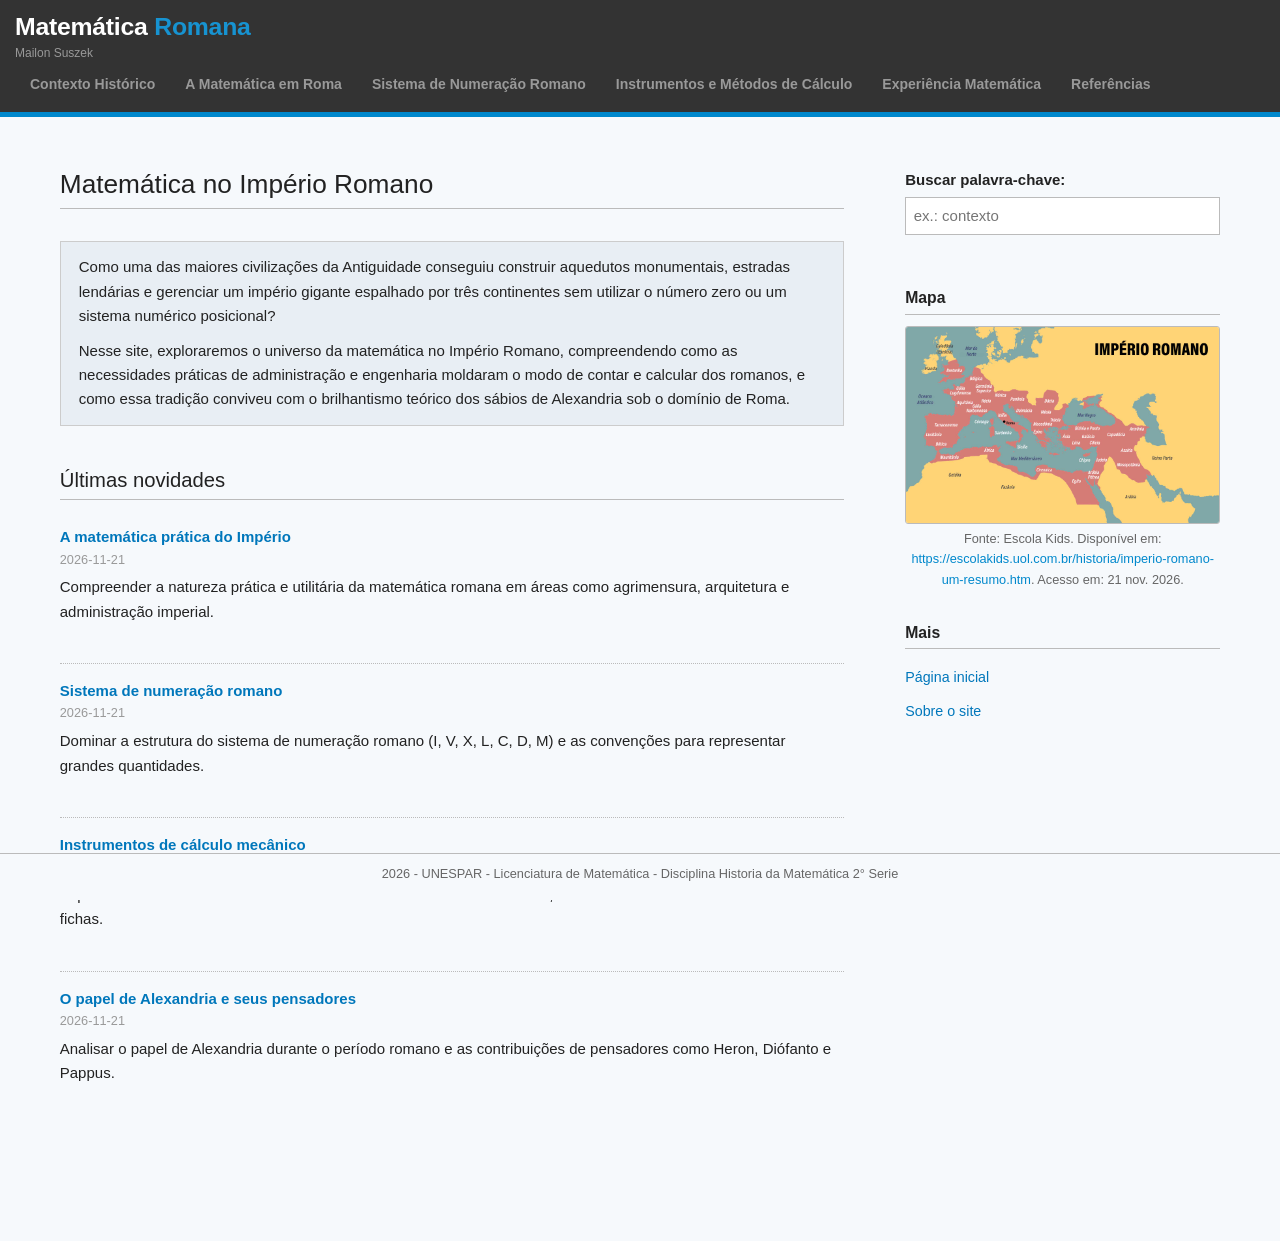
==== index.html @ 19046010 "site 0.1" ====
<!DOCTYPE html>
<html lang="pt-BR">
<head>
<meta charset="utf-8">
<meta name="viewport" content="width=device-width, initial-scale=1">
<title>Início | Matemática Romana</title>
<meta name="theme-color" content="#0088cc">
<link rel="icon" href="img/favicon.svg?v=11" type="image/svg+xml">
<link rel="stylesheet" href="css/style.css?v=35">
</head>
<body>

<div id="archnavbar">
  <div id="archnavbarlogo"><a href="index.html" title="Voltar à página inicial">Matemática <span>Romana</span></a><small>Mailon Suszek</small></div>
  <ul id="archnavbarlist">
    <li><a href="contexto-historico.html">Contexto Histórico</a></li>
    <li><a href="a-matematica-em-roma.html">A Matemática em Roma</a></li>
    <li><a href="sistema-de-numeracao-romana.html">Sistema de Numeração Romano</a></li>
    <li><a href="instrumentos-e-metodos-de-calculo.html">Instrumentos e Métodos de Cálculo</a></li>
    <li><a href="experiencia-matematica.html">Experiência Matemática</a></li>
    <li><a href="referencias.html">Referências</a></li>
  </ul>
</div>

<div id="content">
  <div id="content-left">
    <h2>Matemática no Império Romano</h2>
    <div class="intro-quote">
      <p>Como uma das maiores civilizações da Antiguidade conseguiu construir aquedutos monumentais, estradas lendárias e gerenciar um império gigante espalhado por três continentes sem utilizar o número zero ou um sistema numérico posicional?</p>
      <p>Nesse site, exploraremos o universo da matemática no Império Romano, compreendendo como as necessidades práticas de administração e engenharia moldaram o modo de contar e calcular dos romanos, e como essa tradição conviveu com o brilhantismo teórico dos sábios de Alexandria sob o domínio de Roma.</p>
    </div>

    <h3>Últimas novidades</h3>
    <div id="news">
      <div class="item">
        <h4><a href="instrumentos-e-metodos-de-calculo.html">A matemática prática do Império</a></h4>
        <p class="timestamp">2026-11-21</p>
        <p>Compreender a natureza prática e utilitária da matemática romana em áreas como agrimensura, arquitetura e administração imperial.</p>
      </div>
      <div class="item">
        <h4><a href="sistema-de-numeracao-romana.html">Sistema de numeração romano</a></h4>
        <p class="timestamp">2026-11-21</p>
        <p>Dominar a estrutura do sistema de numeração romano (I, V, X, L, C, D, M) e as convenções para representar grandes quantidades.</p>
      </div>
      <div class="item">
        <h4><a href="instrumentos-e-metodos-de-calculo.html">Instrumentos de cálculo mecânico</a></h4>
        <p class="timestamp">2026-11-21</p>
        <p>Explicar o funcionamento dos instrumentos de cálculo mecânico romanos, como o ábaco de cera e o ábaco de fichas.</p>
      </div>
      <div class="item">
        <h4><a href="contexto-historico.html">O papel de Alexandria e seus pensadores</a></h4>
        <p class="timestamp">2026-11-21</p>
        <p>Analisar o papel de Alexandria durante o período romano e as contribuições de pensadores como Heron, Diófanto e Pappus.</p>
      </div>
    </div>
  </div>

  <div id="sidebar">
    <form id="search" role="search" action="#" autocomplete="off">
      <label for="q">Buscar palavra-chave:</label>
      <input id="q" name="q" type="text" placeholder="ex.: contexto">
      <p id="search-msg"></p>
    </form>

    <h4>Mapa</h4>
    <img src="img/mapa-imperio-romano.jpg" alt="Mapa do Império Romano">
    <p class="mapa-legenda">Fonte: Escola Kids. Disponível em: <a href="https://escolakids.uol.com.br/historia/imperio-romano-um-resumo.htm" target="_blank" rel="noopener">https://escolakids.uol.com.br/historia/imperio-romano-um-resumo.htm</a>. Acesso em: 21 nov. 2026.</p>
    <h4>Mais</h4>
    <ul>
      <li><a href="index.html">Página inicial</a></li>
      <li><a href="sobre.html">Sobre o site</a></li>
    </ul>
  </div>
</div>

<div id="footer">
  <p>2026 - UNESPAR - Licenciatura de Matemática - Disciplina Historia da Matemática 2° Serie</p>
</div>

<script src="js/main.js?v=31"></script>
</body>
</html>
---- css/style.css ----
/* Matemática Romana
   Layout inspirado na página inicial do archlinux.org:
   barra escura com faixa azul, fundo azul-acinzentado claro,
   coluna principal + barra lateral, títulos com linha fina e rodapé centralizado. */

* { box-sizing: border-box; }

/* quanto mais estreita a janela, maior fica este espaçamento */
:root { --extra: clamp(0px, calc((1400px - 100vw) * 0.09), 110px); }

body {
  margin: 0;
  padding: 0 0 4em;
  background: #f6f9fc;
  color: #222;
  font-family: "Helvetica Neue", Helvetica, Arial, sans-serif;
  font-size: 15px;
  line-height: 1.62;
  -webkit-text-size-adjust: 100%;
  overflow-wrap: break-word;
}

a { color: #07b; text-decoration: none; }
a:hover { color: #666; text-decoration: underline; }
a:focus-visible, input:focus-visible { outline: 2px solid #08c; outline-offset: 2px; }
img { max-width: 100%; }

/* ---------- barra de navegação ---------- */
#archnavbar {
  background: #333;
  border-bottom: 5px solid #08c;
  min-height: 40px;
  padding: 10px 15px;
  display: flex;
  align-items: center;
  justify-content: space-between;
  flex-wrap: wrap;
  gap: 6px 20px;
}
#archnavbarlogo { flex: 0 0 auto; }
#archnavbarlogo a {
  display: block;
  color: #fff;
  font-size: 1.55rem;
  font-weight: 700;
  letter-spacing: -0.01em;
  line-height: 1.2;
  padding: 2px 0;
}
#archnavbarlogo a:hover { color: #fff; text-decoration: none; }
#archnavbarlogo span { color: #1793d1; }
#archnavbarlogo small {
  display: block;
  color: #999;
  font-size: 0.75rem;
  font-weight: normal;
  line-height: 1.25;
  margin-top: 2px;
}

#archnavbarlist {
  list-style: none;
  margin: 0;
  padding: 0;
  display: flex;
  flex-wrap: wrap;
  min-width: 0;
  font-size: 14px;
  font-weight: bold;
}
#archnavbarlist li { padding: 8px 15px; line-height: 1.4; }
#archnavbarlist li:last-child { padding-right: 15px; }
#archnavbarlist a { color: #999; overflow-wrap: anywhere; }
#archnavbarlist a:hover { color: #fff; text-decoration: underline; }
#archnavbarlist a[aria-current="page"] { color: #fff; }

/* ---------- conteúdo ---------- */
#content {
  display: flex;
  align-items: flex-start;
  gap: calc(3.6em + var(--extra) * 0.7);
  max-width: 1240px;
  margin: calc(3em + var(--extra) * 0.5) auto 0;
  padding: 0 calc(2.4em + var(--extra) * 0.35) 2em;
}
#content-left { flex: 1 1 0; min-width: 0; }
#sidebar { flex: 0 0 21em; min-width: 0; }

h2, h3 {
  font-weight: normal;
  line-height: 1.25;
  margin: 0 0 calc(1.1em + var(--extra) * 0.25);
  padding-bottom: 0.3em;
  border-bottom: 1px solid #bbb;
}
h2 { font-size: 1.75em; }
h3 { font-size: 1.35em; margin-top: calc(1.9em + var(--extra) * 0.3); }
h4 { font-size: 1em; margin: 0; }
p { margin: 0 0 calc(1.4em + var(--extra) * 0.3); }

/* itens no formato de "notícias" */
.item { margin: 0 0 1em; padding: 0 0 1em; border-bottom: 1px dotted #bbb; }
.item:last-child { border-bottom: 0; }
.timestamp { color: #999; font-size: 0.85em; margin: 0 0 0.4em; }

/* tabelas */
table.results { width: 100%; border-collapse: collapse; font-size: 0.95em; margin: 0 0 1.2em; }
table.results th { text-align: left; font-weight: bold; padding: 4px 8px; border-bottom: 1px solid #bbb; }
table.results td { padding: 4px 8px; }
table.results tr:nth-child(odd) td { background: #fff; }
table.results tr:nth-child(even) td { background: #e8eef4; }
table.results tbody tr:hover td { background: #ffd; }

/* lista dos símbolos romanos */
ul.numerais {
  list-style: none;
  display: flex;
  flex-wrap: wrap;
  gap: 0.55em 2em;
  margin: 0 0 1.4em;
  padding: 0.9em 1.2em;
  background: #eef3f8;
  border: 1px solid #d7e0ea;
  border-radius: 4px;
}
ul.numerais li { font-size: 1.02em; }
ul.numerais strong {
  display: inline-block;
  min-width: 1.4em;
  color: #06c;
  font-size: 1.15em;
  text-align: center;
}

/* listas de tópicos */
ul.topicos { margin: 0 0 1.4em; padding-left: 1.5em; }
ul.topicos li { margin: 0 0 0.95em; }
ul.topicos li:last-child { margin-bottom: 0; }

/* referências em ABNT, sem marcador e sem recuo */
ul.referencias { list-style: none; margin: 0; padding: 0; }
ul.referencias li { margin: 0 0 1.1em; }
ul.referencias li:last-child { margin-bottom: 0; }

/* vídeo no fim da página */
.video-figura { margin: 2em 0 0; }
.video-figura video {
  display: block;
  width: 100%;
  max-width: 360px;
  margin: 0 auto;
  height: auto;
  background: #000;
  border: 1px solid #ccd6e0;
  border-radius: 4px;
}

/* ---------- ábaco interativo ---------- */
.abaco {
  margin: 2em 0 0;
  padding: 1.4em 1.5em 1.7em;
  background: #eceff3;
  border: 1px solid #d5dce4;
  border-radius: 6px;
}
.abaco h3 { margin-top: 0; }
.abaco-grade {
  display: flex;
  flex-wrap: wrap;
  justify-content: center;
  gap: 1em;
  margin: 1.3em 0 1.4em;
}
.abaco-col { display: flex; flex-direction: column; align-items: center; gap: 0.3em; }
.abaco-letra { font-weight: bold; font-size: 1.1em; color: #37474f; }
.abaco-valor { font-size: 0.75em; color: #777; }
.abaco-trilho {
  display: flex;
  flex-direction: column-reverse;
  gap: 2px;
  padding: 5px;
  background: linear-gradient(#cfc4ae, #b7ab93);
  border: 1px solid #a2947a;
  border-radius: 6px;
  box-shadow: inset 0 2px 6px rgba(0, 0, 0, 0.28);
}
.abaco-slot {
  display: flex;
  align-items: center;
  justify-content: center;
  width: 42px;
  height: 24px;
  padding: 0;
  border: 0;
  border-radius: 3px;
  background: transparent;
  cursor: pointer;
}
.abaco-slot:hover { background: rgba(255, 255, 255, 0.28); }
.abaco-ficha {
  width: 24px;
  height: 24px;
  border-radius: 50%;
  background: radial-gradient(circle at 35% 30%, #f3d68d, #b9832f 70%, #8a5d1f);
  border: 1px solid #7a531c;
  box-shadow: 0 1px 2px rgba(0, 0, 0, 0.35);
}
.abaco-conta { font-size: 0.82em; color: #555; }

.abaco-leitura {
  display: flex;
  flex-wrap: wrap;
  justify-content: center;
  gap: 0.4em 2em;
  margin-bottom: 0.9em;
  text-align: center;
}
.abaco-leitura p { margin: 0; }
.abaco-leitura strong { font-size: 1.15em; color: #06c; }

.abaco-botoes { display: flex; flex-wrap: wrap; justify-content: center; gap: 0.5em; }
.abaco-botoes button {
  font: inherit;
  font-size: 0.92em;
  padding: 0.4em 0.95em;
  background: #fff;
  color: #06c;
  border: 1px solid #08c;
  border-radius: 4px;
  cursor: pointer;
}
.abaco-botoes button:hover { background: #eef7fd; }

.abaco-memoria { margin: 0.9em 0 0; font-size: 0.9em; color: #555; text-align: center; }
.abaco-passo {
  margin: 0.5em 0 0;
  min-height: 1.5em;
  font-size: 0.92em;
  color: #333;
  text-align: center;
}
.abaco h4 { margin-top: 1.7em; }
ol.abaco-explica { margin: 0; padding-left: 1.5em; }
ol.abaco-explica li { margin-bottom: 0.55em; }

@media (max-width: 30em) {
  .abaco { padding: 1.1em 0.9em 1.3em; }
  .abaco-grade { gap: 0.55em; }
  .abaco-slot { width: 34px; }
}

/* ---------- caixa cinza com o áudio da experiência ---------- */
.caixa-audio {
  margin: calc(2.1em + var(--extra) * 0.4) 0 calc(2em + var(--extra) * 0.3);
  padding: calc(1.5em + var(--extra) * 0.2) calc(1.7em + var(--extra) * 0.3) calc(1.7em + var(--extra) * 0.3);
  background: #eceff3;
  border: 1px solid #d5dce4;
  border-radius: 6px;
}
.caixa-audio h3 { margin: 0 0 1em; font-size: 1.15em; }
.caixa-audio audio { display: block; width: 100%; max-width: 520px; }

/* ---------- desafio: caixa cinza com perguntas ---------- */
.desafio {
  margin: calc(2.1em + var(--extra) * 0.4) 0 0;
  padding: calc(1.5em + var(--extra) * 0.2) calc(1.7em + var(--extra) * 0.3) calc(1.7em + var(--extra) * 0.3);
  background: #eceff3;
  border: 1px solid #d5dce4;
  border-radius: 6px;
}
.desafio h3 { margin: 0 0 0.3em; font-size: 1.15em; }
.desafio-plano { margin: 0 0 1.1em; color: #555; font-size: 0.95em; }

.dq-progresso {
  display: flex;
  flex-wrap: wrap;
  align-items: center;
  gap: 0.5em 1em;
  margin-bottom: 0.9em;
  font-size: 0.92em;
  color: #444;
}
.dq-barra {
  display: block;
  flex: 1 1 12em;
  height: 8px;
  background: #dfe5eb;
  border-radius: 4px;
  overflow: hidden;
}
.dq-barra i {
  display: block;
  height: 100%;
  width: 0;
  background: #08c;
  transition: width 0.35s ease;
}

.dq {
  background: #fff;
  border: 1px solid #dde4ea;
  border-radius: 5px;
  padding: calc(1.05em + var(--extra) * 0.15) calc(1.2em + var(--extra) * 0.2);
  margin: 0 0 calc(1.15em + var(--extra) * 0.25);
}
.dq:last-child { margin-bottom: 0; }
.dq-enunciado { margin: 0 0 0.6em; font-weight: bold; }
.dq-num { color: #06c; }
.dq-alts { display: flex; flex-direction: column; gap: 0.5em; }
.dq-alt {
  font: inherit;
  text-align: left;
  padding: 0.45em 0.7em;
  background: #f5f7fa;
  border: 1px solid #ccd6e0;
  border-radius: 4px;
  cursor: pointer;
}
.dq-alt:hover:not(:disabled) { background: #e8f2fa; border-color: #08c; }
.dq-alt:disabled { cursor: default; opacity: 1; color: #222; }
.dq-alt.certa { background: #ddf3e2; border-color: #45a85f; color: #1c6b31; font-weight: bold; }
.dq-alt.errada { background: #fbe0e0; border-color: #dd6b6b; color: #93231f; }

.dq-exp {
  margin-top: 0.7em;
  padding: 0.6em 0.8em;
  background: #f2f6fa;
  border-left: 3px solid #08c;
  border-radius: 0 4px 4px 0;
  font-size: 0.95em;
  animation: dqSobe 0.3s ease;
}
.dq-resultado.ok { color: #1c7a34; }
.dq-resultado.erro { color: #b3231d; }

.dq-acoes { display: flex; justify-content: flex-end; }
.dq-proximo {
  font: inherit;
  margin-top: 0.9em;
  padding: 0.5em 1.2em;
  background: #08c;
  color: #fff;
  border: 1px solid #06a;
  border-radius: 4px;
  cursor: pointer;
}
.dq-proximo:hover { background: #06a; }

.dq-fim {
  margin-top: 1.1em;
  padding-top: 1em;
  border-top: 1px dashed #b9c4cf;
  text-align: center;
}
.dq-nota { margin: 0 0 0.8em; }
.dq-fim img {
  display: block;
  max-width: 100%;
  height: auto;
  margin: 0 auto;
  background: #fff;
  border: 1px solid #ccd6e0;
  border-radius: 4px;
}
.dq-fonte { margin: 0.6em 0 0; font-size: 0.85em; color: #666; }
.dq-fonte a { color: #08c; overflow-wrap: anywhere; }

.dq-recomecar {
  font: inherit;
  margin-top: 1em;
  padding: 0.45em 1.1em;
  background: #fff;
  color: #06c;
  border: 1px solid #08c;
  border-radius: 4px;
  cursor: pointer;
}
.dq-recomecar:hover { background: #eef7fd; }

@keyframes dqSobe {
  from { opacity: 0; transform: translateY(-5px); }
  to { opacity: 1; transform: none; }
}

@media (max-width: 50em) {
  .desafio { padding: 1.3em 1.2em; }
  .dq { padding: 1em 0.9em; }
}

/* ---------- barra lateral ---------- */
#sidebar h4 {
  margin: calc(1.7em + var(--extra) * 0.2) 0 0.7em;
  padding-bottom: 0.2em;
  border-bottom: 1px solid #bbb;
  font-size: 1.05em;
}
#sidebar h4:first-child { margin-top: 0; }
#sidebar ul { list-style: none; margin: 0; padding: 0; font-size: 0.95em; }
#sidebar li { padding: calc(0.28em + var(--extra) * 0.16) 0; }

#sidebar img {
  display: block;
  width: 100%;
  height: auto;
  border: 1px solid #bbb;
  border-radius: 3px;
}
#sidebar .mapa-legenda {
  margin: 0.4em 0 0;
  font-size: 0.85em;
  color: #666;
  text-align: center;
}
#sidebar .mapa-legenda a { color: #08c; overflow-wrap: anywhere; }

#search label { display: block; font-weight: bold; margin-bottom: 0.3em; }
#search input[type="text"] {
  width: 100%;
  padding: 0.4em 0.5em;
  font: inherit;
  color: #222;
  background: #fff;
  border: 1px solid #bbb;
}
#search-msg { color: #999; font-size: 0.85em; margin: 0.3em 0 0; min-height: 1.4em; }

/* resultados da busca: lista no lado esquerdo */
.search-results { margin: 0 0 1em; padding-left: 1.4em; }
.search-results li { margin: 0.5em 0; }
.search-result-text { font-size: 0.85em; color: #555; margin: 0.1em 0 0; }
.search-hl { background: #e8f0ff; border-radius: 3px; color: #0055aa; font-weight: 700; padding: 0 1px; }

/* ---------- mapa mental ---------- */
.mm-controles {
  display: flex;
  flex-wrap: wrap;
  align-items: center;
  gap: 0.5em;
  margin: 0 0 0.9em;
}
.mm-controles button {
  font: inherit;
  font-size: 0.9em;
  padding: 0.3em 0.8em;
  background: #fff;
  color: #06c;
  border: 1px solid #08c;
  border-radius: 3px;
  cursor: pointer;
}
.mm-controles button:hover { background: #eef7fd; }
.mm-dica { font-size: 0.85em; color: #777; }

.mm-area {
  position: relative;
  overflow: hidden;
  height: clamp(20rem, 62vh, 44rem);
  padding: 0;
  background: #fbfcfe;
  background-image: radial-gradient(#dde6ee 1px, transparent 1px);
  background-size: 22px 22px;
  border: 1px solid #ccd6e0;
  border-radius: 4px;
  cursor: grab;
  touch-action: none;
  outline: none;
}
.mm-area:focus-visible { border-color: #08c; box-shadow: 0 0 0 2px rgba(0, 136, 204, 0.25); }
.mm-area.arrastando { cursor: grabbing; user-select: none; }

.mm-stage {
  position: absolute;
  top: 0;
  left: 0;
  width: max-content;
  transform-origin: 0 0;
  will-change: transform;
}
.mm-stage.animar { transition: transform 0.3s cubic-bezier(0.22, 0.8, 0.3, 1); }

.mm {
  display: block;
  --mm-line: #9ab0c2;
}
.mm ul, .mm li { list-style: none; margin: 0; padding: 0; }
.mm li {
  position: relative;
  display: flex;
  align-items: center;
  padding: 0.3em 0;
}

/* ramos de ligação (formato "cotovelo" da esquerda para a direita) */
.mm .kids {
  position: relative;
  display: flex;
  flex-direction: column;
  margin-left: 0.7em;
  padding-left: 1.5em;
}
.mm .kids::before {
  content: "";
  position: absolute;
  left: -0.7em;
  top: 50%;
  width: 0.7em;
  border-top: 2px solid var(--mm-line);
}
.mm li::before {
  content: "";
  position: absolute;
  left: -1.5em;
  top: 0;
  bottom: 0;
  border-left: 2px solid var(--mm-line);
}
.mm li:first-child::before { top: 50%; }
.mm li:last-child::before { bottom: 50%; }
.mm li::after {
  content: "";
  position: absolute;
  left: -1.5em;
  top: 50%;
  width: 1.5em;
  border-top: 2px solid var(--mm-line);
}
.mm > li::before, .mm > li::after { content: none; }

/* rótulos dos conceitos */
.mm-label {
  display: inline-flex;
  align-items: center;
  gap: 0.45em;
  max-width: 20em;
  padding: 0.3em 0.7em;
  border: 0;
  border-radius: 4px;
  background: #46544a;
  color: #fff;
  font: inherit;
  font-size: 0.92em;
  line-height: 1.4;
  text-align: left;
  overflow-wrap: anywhere;
  box-shadow: 0 1px 2px rgba(0, 0, 0, 0.18);
}
button.mm-label { cursor: pointer; }
button.mm-label:hover { filter: brightness(1.15); }
.mm-root .mm-label {
  background: #37474f;
  font-weight: bold;
  max-width: 22em;
}
.n1 .mm-label { background: #4d5d6e; font-weight: bold; }
.n2 .mm-label { background: #46544a; }
.n3 .mm-label { background: #5b6b52; }
.n4 .mm-label { background: #6c7b60; }
.b-politica { --mm-line: #7fa6cd; }
.b-pratica { --mm-line: #8fae83; }

/* botãozinho de abrir/fechar do ramo */
button.mm-label::after {
  content: "\2212";
  flex: 0 0 auto;
  width: 1.25em;
  height: 1.25em;
  border-radius: 50%;
  background: rgba(255, 255, 255, 0.85);
  color: #333;
  font-size: 0.8em;
  line-height: 1.25em;
  text-align: center;
}
button.mm-label[aria-expanded="false"]::after { content: "+"; }
.mm li.fechado > ul { display: none; }

.mm-sep { width: 1px; height: 1.4em; background: #c8d4de; }

@media (max-width: 50em) {
  .mm-area { height: 52vh; }
  .mm-label { max-width: 15em; font-size: 0.88em; }
  .mm-root .mm-label { max-width: 17em; }
  .mm-dica { display: none; }
}

/* ---------- rodapé ---------- */
#footer {
  position: fixed;
  bottom: 0;
  left: 0;
  right: 0;
  z-index: 5;
  background: #f6f9fc;
  margin: 0;
  padding: 0.8em 1.5em;
  border-top: 1px solid #bbb;
  text-align: center;
  font-size: 0.85em;
  color: #666;
}
#footer p { margin: 0 0 0.4em; }

/* ---------- caixa introdutiva ---------- */
.intro-quote {
  background: #e8eef4;
  border: 1px solid #ccc;
  border-radius: 0;
  padding: 0.9em 1.2em;
  margin: 0 0 1.4em;
}
.intro-quote p { margin: 0 0 0.7em; }
.intro-quote p:last-child { margin-bottom: 0; }

/* ---------- telas estreitas ---------- */
@media (max-width: 50em) {
  #archnavbar { justify-content: center; text-align: center; padding: 8px 12px; gap: 4px 10px; }
  #archnavbarlogo a { font-size: 1.35rem; }
  #archnavbarlogo small { margin-top: 2px; }
  #archnavbarlist { justify-content: center; width: 100%; font-size: 13px; }
  #archnavbarlist li { padding: 6px 8px; line-height: 1.35; }
  #archnavbarlist li:last-child { padding-right: 8px; }
  #content { flex-direction: column; gap: calc(3em + var(--extra) * 0.7); margin-top: calc(2.4em + var(--extra) * 0.5); padding: 0 calc(2em + var(--extra) * 0.35) 2em; }
  #content-left { min-height: 0; width: 100%; order: 2; }
  #sidebar { flex: 1 1 auto; width: 100%; order: 1; }
  h2 { font-size: 1.4em; margin-bottom: 1.2em; }
  h3 { font-size: 1.2em; margin-top: 2.2em; margin-bottom: 1em; }
  #sidebar li { padding: calc(0.5em + var(--extra) * 0.2) 0; }
  #search input[type="text"] { font-size: 16px; padding: 0.55em 0.6em; }
  table.results { display: block; overflow-x: auto; -webkit-overflow-scrolling: touch; }
  .intro-quote { padding: calc(1.1em + var(--extra) * 0.2) calc(1.3em + var(--extra) * 0.25); margin-bottom: calc(1.8em + var(--extra) * 0.3); }
  #footer { padding: 1.2em 1.2em 2.6em; }
}

/* ---------- celulares pequenos ---------- */
@media (max-width: 30em) {
  #archnavbarlogo a { font-size: 1.2rem; }
  #archnavbarlist { font-size: 12px; }
  #archnavbarlist li { padding: 5px 6px; }
  #archnavbarlist li:last-child { padding-right: 6px; }
  #content { padding: 0 calc(1.5em + var(--extra) * 0.25) 2em; }
  h2 { font-size: 1.3em; margin-bottom: 1.1em; }
  p { margin-bottom: calc(1.3em + var(--extra) * 0.3); }
}
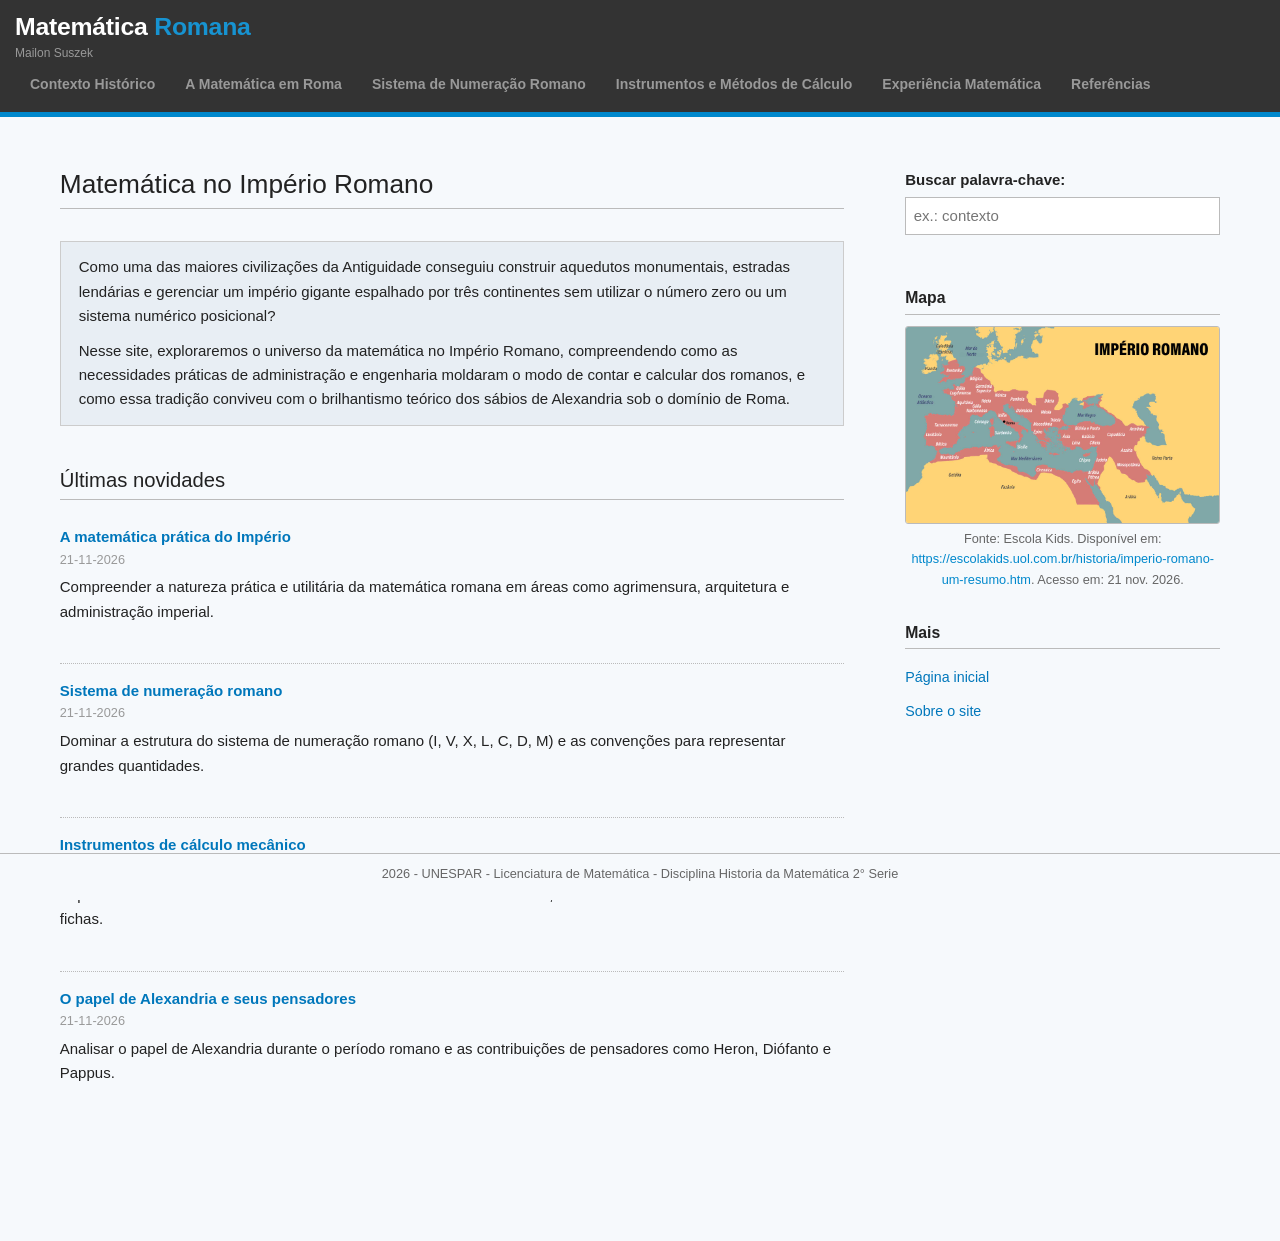
==== commit 0f2a4a6f: "site 0.2" ====
--- a/index.html
+++ b/index.html
@@ -6,7 +6,7 @@
 <title>Início | Matemática Romana</title>
 <meta name="theme-color" content="#0088cc">
 <link rel="icon" href="img/favicon.svg?v=11" type="image/svg+xml">
-<link rel="stylesheet" href="css/style.css?v=35">
+<link rel="stylesheet" href="css/style.css?v=36">
 </head>
 <body>
 
@@ -34,22 +34,22 @@
     <div id="news">
       <div class="item">
         <h4><a href="instrumentos-e-metodos-de-calculo.html">A matemática prática do Império</a></h4>
-        <p class="timestamp">2026-11-21</p>
+        <p class="timestamp">21-11-2026</p>
         <p>Compreender a natureza prática e utilitária da matemática romana em áreas como agrimensura, arquitetura e administração imperial.</p>
       </div>
       <div class="item">
         <h4><a href="sistema-de-numeracao-romana.html">Sistema de numeração romano</a></h4>
-        <p class="timestamp">2026-11-21</p>
+        <p class="timestamp">21-11-2026</p>
         <p>Dominar a estrutura do sistema de numeração romano (I, V, X, L, C, D, M) e as convenções para representar grandes quantidades.</p>
       </div>
       <div class="item">
         <h4><a href="instrumentos-e-metodos-de-calculo.html">Instrumentos de cálculo mecânico</a></h4>
-        <p class="timestamp">2026-11-21</p>
+        <p class="timestamp">21-11-2026</p>
         <p>Explicar o funcionamento dos instrumentos de cálculo mecânico romanos, como o ábaco de cera e o ábaco de fichas.</p>
       </div>
       <div class="item">
         <h4><a href="contexto-historico.html">O papel de Alexandria e seus pensadores</a></h4>
-        <p class="timestamp">2026-11-21</p>
+        <p class="timestamp">21-11-2026</p>
         <p>Analisar o papel de Alexandria durante o período romano e as contribuições de pensadores como Heron, Diófanto e Pappus.</p>
       </div>
     </div>
@@ -77,6 +77,6 @@
   <p>2026 - UNESPAR - Licenciatura de Matemática - Disciplina Historia da Matemática 2° Serie</p>
 </div>
 
-<script src="js/main.js?v=31"></script>
+<script src="js/main.js?v=34"></script>
 </body>
 </html>
--- a/css/style.css
+++ b/css/style.css
@@ -207,6 +207,39 @@
 }
 .abaco-conta { font-size: 0.82em; color: #555; }
 
+/* escolha entre o ábaco completo e a simplificação */
+.abaco-modos { display: flex; flex-wrap: wrap; justify-content: center; gap: 0.5em; margin: 0 0 1.3em; }
+.abaco-modos button {
+  font: inherit;
+  font-size: 0.9em;
+  padding: 0.4em 0.95em;
+  background: #fff;
+  color: #06c;
+  border: 1px solid #08c;
+  border-radius: 4px;
+  cursor: pointer;
+}
+.abaco-modos button[aria-pressed="true"] { background: #06c; color: #fff; }
+
+/* ficha superior da simplificação ( vale 5 ) */
+.abaco-superior {
+  display: flex;
+  align-items: center;
+  justify-content: center;
+  width: 42px;
+  height: 28px;
+  padding: 0;
+  border: 1px dashed #a2947a;
+  border-radius: 3px;
+  background: rgba(255, 255, 255, 0.25);
+  cursor: pointer;
+}
+.abaco-superior:hover { background: rgba(255, 255, 255, 0.45); }
+.abaco-superior .ficha-topo {
+  background: radial-gradient(circle at 35% 30%, #eaa38e, #a33b28 70%, #6e2114);
+  border-color: #652016;
+}
+
 .abaco-leitura {
   display: flex;
   flex-wrap: wrap;
@@ -247,6 +280,7 @@
   .abaco { padding: 1.1em 0.9em 1.3em; }
   .abaco-grade { gap: 0.55em; }
   .abaco-slot { width: 34px; }
+  .abaco-superior { width: 34px; }
 }
 
 /* ---------- caixa cinza com o áudio da experiência ---------- */
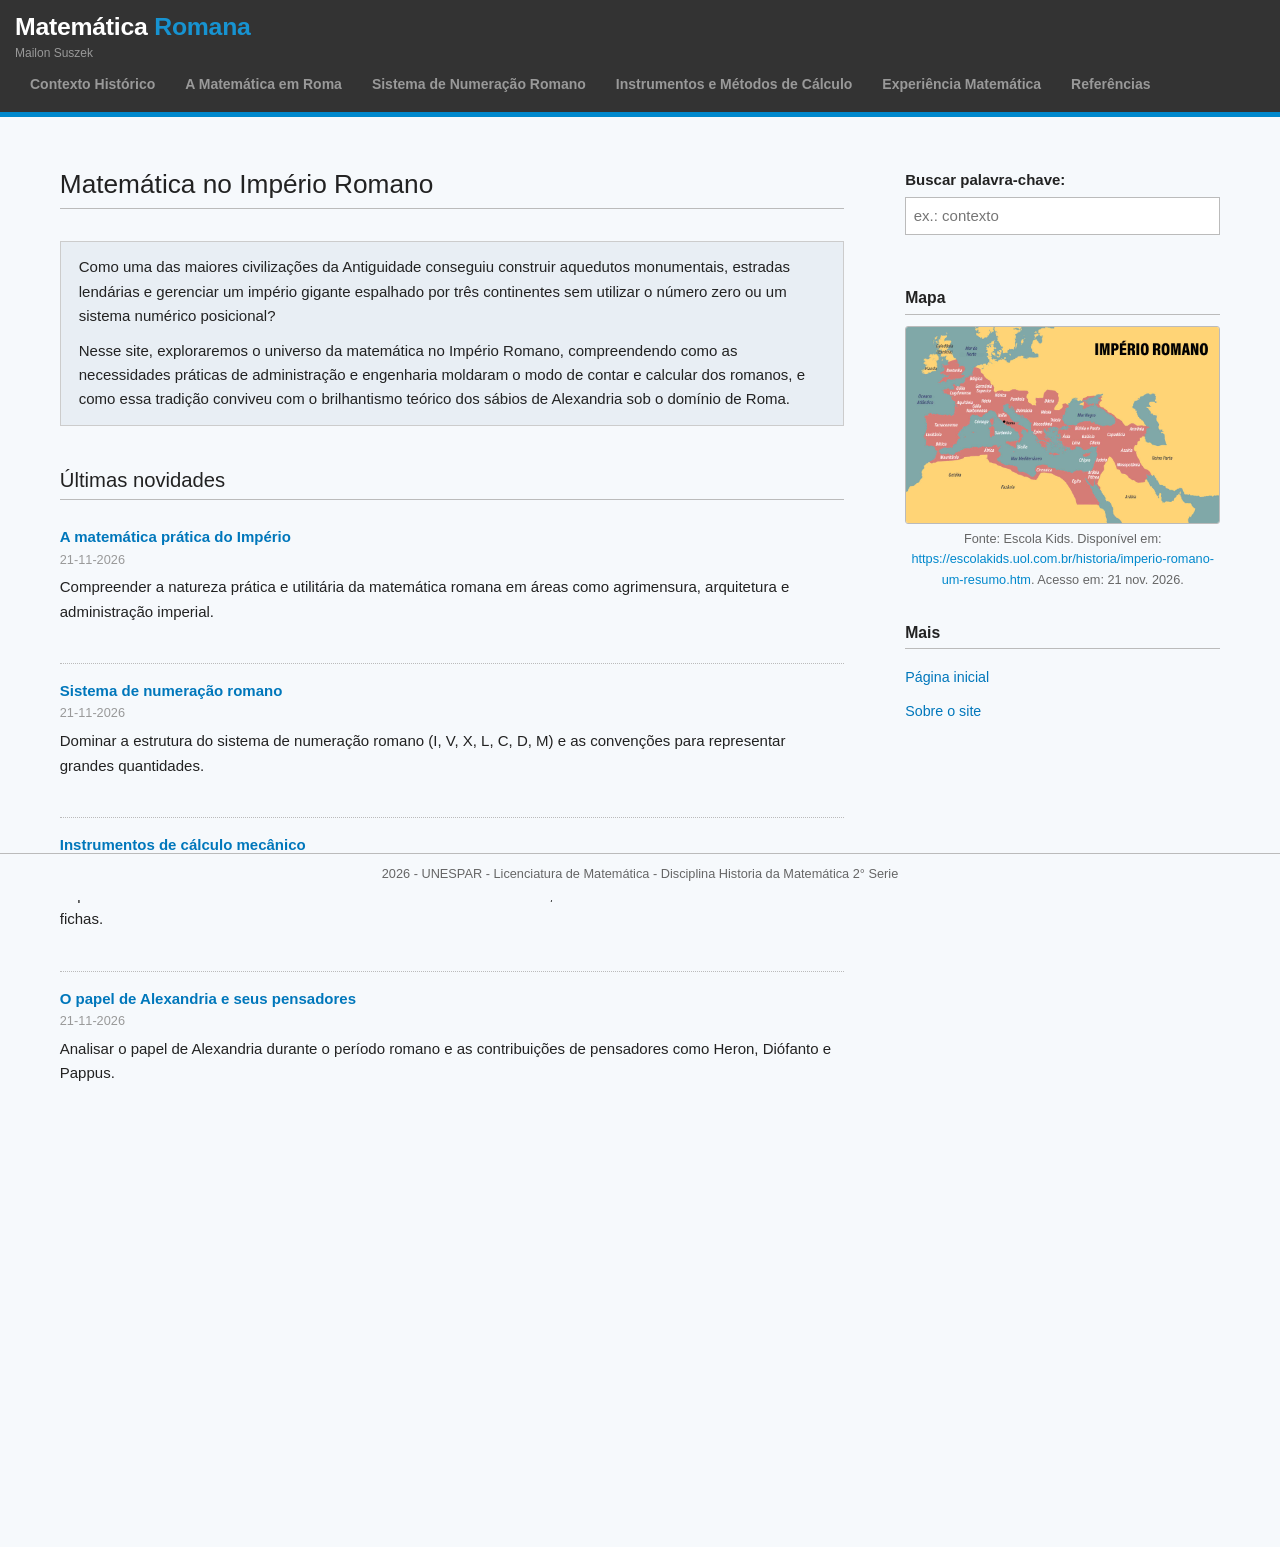
==== commit 4dfd73c4: "site 0.3" ====
--- a/index.html
+++ b/index.html
@@ -6,7 +6,7 @@
 <title>Início | Matemática Romana</title>
 <meta name="theme-color" content="#0088cc">
 <link rel="icon" href="img/favicon.svg?v=11" type="image/svg+xml">
-<link rel="stylesheet" href="css/style.css?v=36">
+<link rel="stylesheet" href="css/style.css?v=37">
 </head>
 <body>
 
@@ -77,6 +77,6 @@
   <p>2026 - UNESPAR - Licenciatura de Matemática - Disciplina Historia da Matemática 2° Serie</p>
 </div>
 
-<script src="js/main.js?v=34"></script>
+<script src="js/main.js?v=35"></script>
 </body>
 </html>
--- a/css/style.css
+++ b/css/style.css
@@ -654,8 +654,8 @@
   #archnavbarlist li { padding: 6px 8px; line-height: 1.35; }
   #archnavbarlist li:last-child { padding-right: 8px; }
   #content { flex-direction: column; gap: calc(3em + var(--extra) * 0.7); margin-top: calc(2.4em + var(--extra) * 0.5); padding: 0 calc(2em + var(--extra) * 0.35) 2em; }
-  #content-left { min-height: 0; width: 100%; order: 2; }
-  #sidebar { flex: 1 1 auto; width: 100%; order: 1; }
+  #content-left { min-height: 0; width: 100%; order: 2; flex: 0 0 auto; }
+  #sidebar { flex: 0 0 auto; width: 100%; order: 1; }
   h2 { font-size: 1.4em; margin-bottom: 1.2em; }
   h3 { font-size: 1.2em; margin-top: 2.2em; margin-bottom: 1em; }
   #sidebar li { padding: calc(0.5em + var(--extra) * 0.2) 0; }
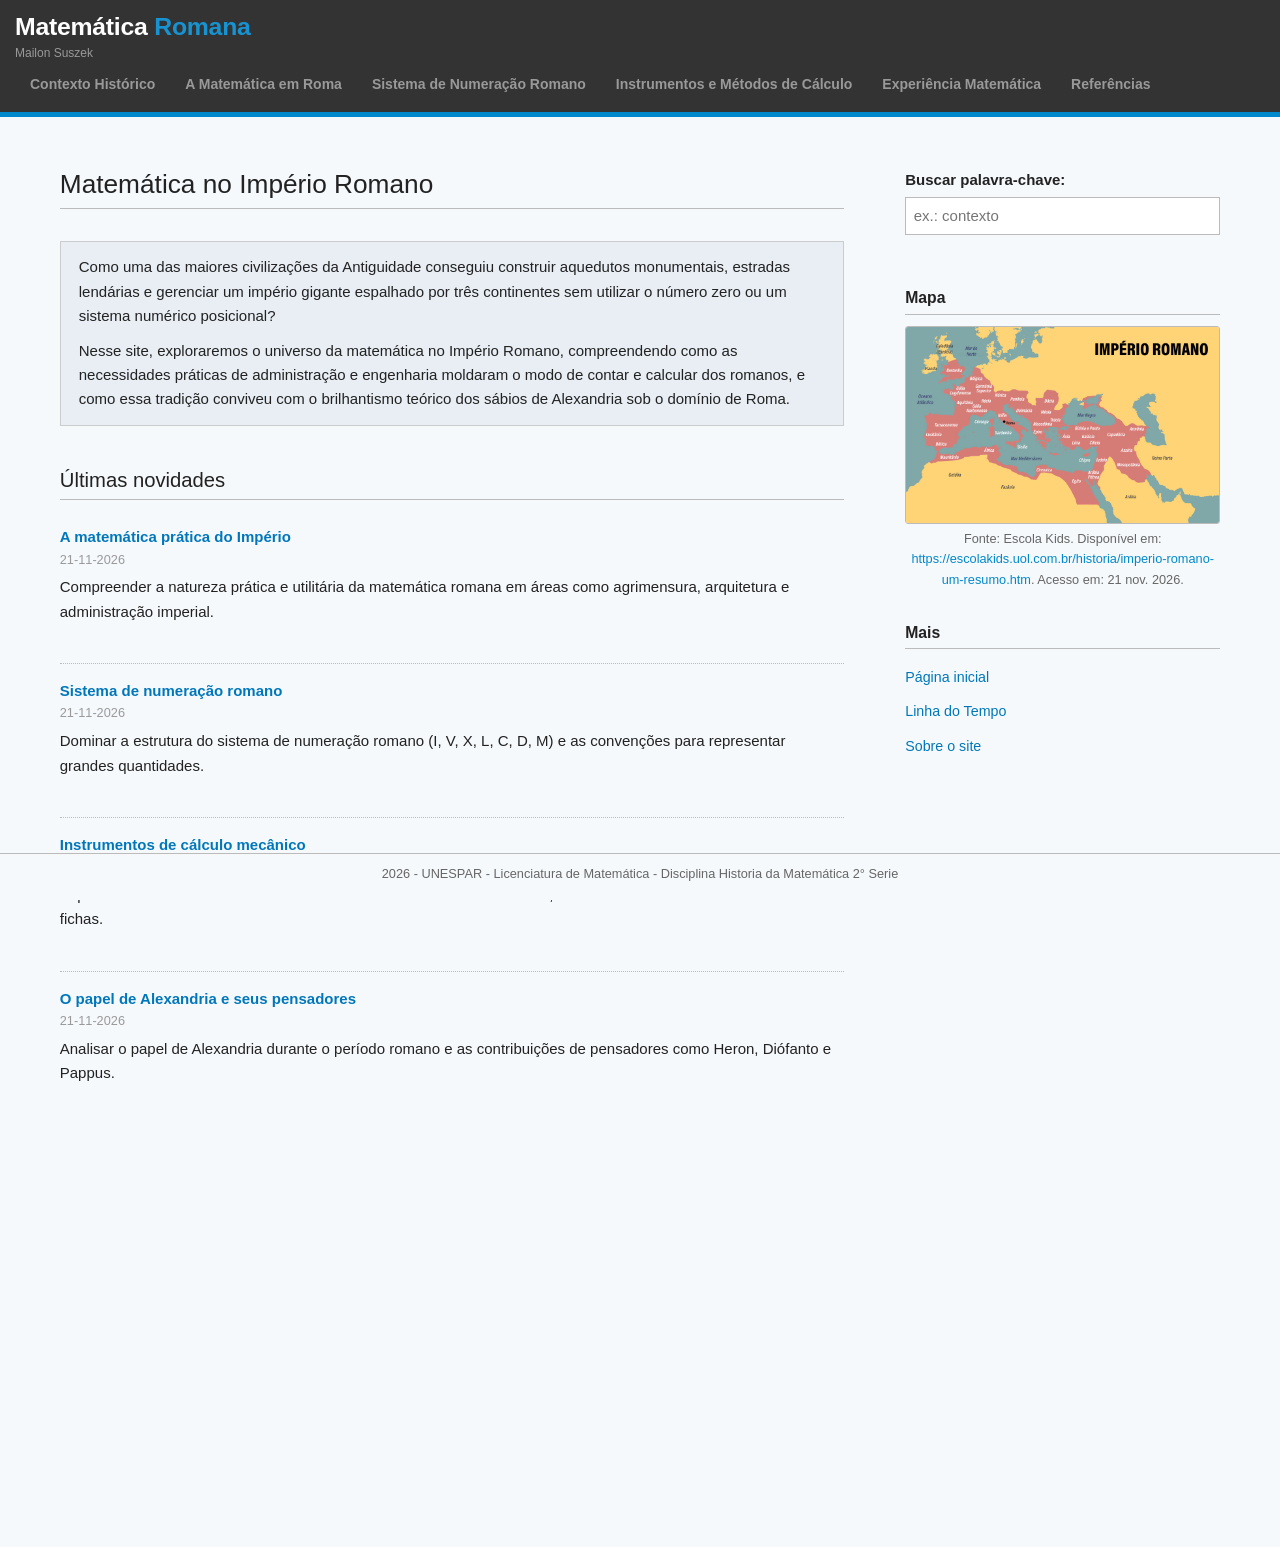
==== commit 2b129aa7: "site 0.5" ====
--- a/index.html
+++ b/index.html
@@ -6,7 +6,7 @@
 <title>Início | Matemática Romana</title>
 <meta name="theme-color" content="#0088cc">
 <link rel="icon" href="img/favicon.svg?v=11" type="image/svg+xml">
-<link rel="stylesheet" href="css/style.css?v=37">
+<link rel="stylesheet" href="css/style.css?v=41">
 </head>
 <body>
 
@@ -68,6 +68,7 @@
     <h4>Mais</h4>
     <ul>
       <li><a href="index.html">Página inicial</a></li>
+      <li><a href="linha-do-tempo.html">Linha do Tempo</a></li>
       <li><a href="sobre.html">Sobre o site</a></li>
     </ul>
   </div>
@@ -77,6 +78,6 @@
   <p>2026 - UNESPAR - Licenciatura de Matemática - Disciplina Historia da Matemática 2° Serie</p>
 </div>
 
-<script src="js/main.js?v=35"></script>
+<script src="js/main.js?v=39"></script>
 </body>
 </html>
--- a/css/style.css
+++ b/css/style.css
@@ -272,6 +272,26 @@
   color: #333;
   text-align: center;
 }
+.abaco-multiplicacao {
+  margin: 1.1em auto 0;
+  max-width: 46em;
+  padding: 0.9em 1.1em;
+  background: #fff;
+  border: 1px solid #cfd9e2;
+  border-left: 4px solid #08c;
+  border-radius: 5px;
+  font-size: 0.9em;
+  text-align: left;
+}
+.abaco-multiplicacao[hidden] { display: none; }
+.abaco-mult-titulo { margin: 0 0 0.2em; font-size: 1.05em; color: #222; }
+.abaco-mult-sub { margin: 0 0 0.7em; color: #666; }
+.abaco-mult-passos { margin: 0 0 0.7em; padding-left: 1.4em; }
+.abaco-mult-passos li { margin-bottom: 0.45em; line-height: 1.45; }
+.abaco-mult-regra { color: #777; font-size: 0.92em; }
+.abaco-mult-total { margin: 0; color: #222; }
+.abaco-mult-total strong { color: #06c; }
+.abaco-fonte { margin: 1em 0 0; font-size: 0.86em; color: #666; }
 .abaco h4 { margin-top: 1.7em; }
 ol.abaco-explica { margin: 0; padding-left: 1.5em; }
 ol.abaco-explica li { margin-bottom: 0.55em; }
@@ -281,6 +301,78 @@
   .abaco-grade { gap: 0.55em; }
   .abaco-slot { width: 34px; }
   .abaco-superior { width: 34px; }
+}
+
+/* ---------- ábaco de cera interativo ---------- */
+.abaco-cera {
+  margin: calc(2.1em + var(--extra) * 0.4) 0 calc(2em + var(--extra) * 0.3);
+  padding: calc(1.5em + var(--extra) * 0.2) calc(1.7em + var(--extra) * 0.3) calc(1.7em + var(--extra) * 0.3);
+  background: #eceff3;
+  border: 1px solid #d5dce4;
+  border-radius: 6px;
+}
+.abaco-cera h3 { margin-top: 0; }
+.cera-dica { font-size: 0.92em; color: #555; }
+.cera-grade { display: flex; flex-wrap: wrap; justify-content: center; gap: 0.7em; margin: 1.4em 0 1.5em; }
+.cera-col { display: flex; flex-direction: column; align-items: center; gap: 0.3em; }
+.cera-simbolo { font-weight: bold; font-size: 1.1em; color: #5d4037; }
+.sobrelinha { text-decoration: overline; }
+.cera-valor { font-size: 0.72em; color: #777; }
+.cera-celula {
+  display: flex;
+  flex-direction: column-reverse;
+  align-items: center;
+  justify-content: flex-start;
+  width: 52px;
+  min-height: 150px;
+  padding: 6px 4px;
+  background: linear-gradient(160deg, #d8b98a, #b98d5c 60%, #9c7042);
+  border: 1px solid #8a6138;
+  border-radius: 5px;
+  box-shadow: inset 0 2px 7px rgba(70, 40, 10, 0.35);
+  cursor: pointer;
+}
+.cera-celula:hover { filter: brightness(1.04); }
+.cera-marca {
+  display: block;
+  width: 30px;
+  line-height: 1.15;
+  text-align: center;
+  font-family: Georgia, "Times New Roman", serif;
+  font-size: 1.1em;
+  font-weight: bold;
+  color: #5b2e13;
+  text-shadow: 0 1px 0 rgba(255, 255, 255, 0.25);
+  cursor: pointer;
+}
+.cera-marca:hover { color: #a00; }
+.cera-conta { font-size: 0.82em; color: #555; }
+.cera-leitura { display: flex; flex-wrap: wrap; justify-content: center; gap: 0.4em 2em; margin-bottom: 0.9em; text-align: center; }
+.cera-leitura p { margin: 0; }
+.cera-leitura strong { font-size: 1.15em; color: #06c; }
+.cera-botoes { display: flex; flex-wrap: wrap; justify-content: center; gap: 0.5em; }
+.cera-botoes button {
+  font: inherit;
+  font-size: 0.92em;
+  padding: 0.4em 0.95em;
+  background: #fff;
+  color: #06c;
+  border: 1px solid #08c;
+  border-radius: 4px;
+  cursor: pointer;
+}
+.cera-botoes button:hover { background: #eef7fd; }
+.cera-memoria, .cera-passo { margin: 0.9em 0 0; font-size: 0.92em; color: #555; text-align: center; }
+.cera-passo { min-height: 1.5em; color: #333; }
+.cera-tabela { margin: 1em 0 1.4em; }
+.cera-nota { font-size: 0.9em; color: #555; font-style: italic; }
+
+@media (max-width: 30em) {
+  .abaco-cera { padding: 1.1em 0.9em 1.3em; }
+  .cera-grade { gap: 0.25em; }
+  .cera-celula { width: 34px; min-height: 120px; }
+  .cera-marca { width: 22px; }
+  .cera-valor { font-size: 0.6em; }
 }
 
 /* ---------- caixa cinza com o áudio da experiência ---------- */
@@ -615,6 +707,177 @@
   .mm-label { max-width: 15em; font-size: 0.88em; }
   .mm-root .mm-label { max-width: 17em; }
   .mm-dica { display: none; }
+}
+
+/* ---------- linha do tempo interativa ---------- */
+.tl {
+  --tl-linha: 1.15em;
+  position: relative;
+  margin: 1.2em 0 0;
+  padding: 0.5em 0 1em;
+}
+.tl::before {
+  content: "";
+  position: absolute;
+  left: var(--tl-linha);
+  top: 0;
+  bottom: 0;
+  width: 2px;
+  background: #d7e1ea;
+  transform: translateX(-1px);
+}
+.tl-progresso {
+  position: absolute;
+  left: var(--tl-linha);
+  top: 0;
+  width: 2px;
+  height: 0;
+  background: linear-gradient(#08c, #1793d1);
+  transform: translateX(-1px);
+  z-index: 1;
+  transition: height 0.1s linear;
+}
+.tl-dica {
+  margin: 0 0 1.4em;
+  padding-left: calc(var(--tl-linha) + 2em);
+  font-size: 0.88em;
+  color: #777;
+}
+.tl-lista { list-style: none; margin: 0; padding: 0; }
+.tl-evento {
+  position: relative;
+  padding-left: calc(var(--tl-linha) + 2.1em);
+  margin: 0 0 1.4em;
+}
+.tl-evento:last-child { margin-bottom: 0; }
+.tl.tl-js .tl-evento {
+  opacity: 0;
+  transform: translateY(18px);
+  transition: opacity 0.55s ease, transform 0.55s ease;
+}
+.tl.tl-js .tl-evento.visivel { opacity: 1; transform: none; }
+.tl-marcador {
+  position: absolute;
+  left: calc(var(--tl-linha) - 9px);
+  top: 1.45em;
+  width: 18px;
+  height: 18px;
+  border-radius: 50%;
+  background: #fff;
+  border: 3px solid #08c;
+  box-shadow: 0 0 0 4px #eaf4fb;
+  z-index: 2;
+  transition: background 0.25s, box-shadow 0.25s;
+}
+.tl-evento.visivel .tl-marcador { animation: tl-pulso 0.7s ease; }
+.tl-evento.aberto .tl-marcador { background: #08c; box-shadow: 0 0 0 5px #d8edfa; }
+.tl-cartao {
+  background: #fff;
+  border: 1px solid #dbe3ea;
+  border-radius: 9px;
+  box-shadow: 0 2px 5px rgba(20, 50, 80, 0.05);
+  transition: transform 0.25s ease, box-shadow 0.25s ease, border-color 0.25s ease;
+}
+.tl-cartao:hover {
+  transform: translateY(-3px);
+  box-shadow: 0 10px 24px rgba(20, 50, 80, 0.12);
+}
+.tl-evento.aberto .tl-cartao {
+  border-color: #9fc9e8;
+  box-shadow: 0 10px 24px rgba(20, 50, 80, 0.12);
+}
+.tl-cabecalho {
+  display: flex;
+  align-items: flex-start;
+  gap: 0.9em;
+  width: 100%;
+  padding: 1.1em 1.2em;
+  background: none;
+  border: 0;
+  border-radius: 9px;
+  font: inherit;
+  color: inherit;
+  text-align: left;
+  cursor: pointer;
+}
+.tl-cabecalho:focus-visible { outline: 2px solid #08c; outline-offset: -2px; }
+.tl-icone {
+  flex: 0 0 40px;
+  width: 40px;
+  height: 40px;
+  display: flex;
+  align-items: center;
+  justify-content: center;
+  border-radius: 50%;
+  background: #eaf4fb;
+  color: #08c;
+}
+.tl-icone svg { width: 21px; height: 21px; }
+.tl-conteudo { flex: 1 1 auto; min-width: 0; }
+.tl-data {
+  display: block;
+  font-size: 0.76em;
+  font-weight: bold;
+  letter-spacing: 0.09em;
+  text-transform: uppercase;
+  color: #07b;
+}
+.tl-titulo {
+  display: block;
+  margin: 0.15em 0 0.35em;
+  font-size: 1.12em;
+  font-weight: bold;
+  line-height: 1.3;
+  color: #222;
+}
+.tl-resumo { display: block; font-size: 0.93em; line-height: 1.5; color: #555; }
+.tl-seta {
+  flex: 0 0 auto;
+  width: 9px;
+  height: 9px;
+  margin: 0.55em 0.2em 0 0.3em;
+  border-right: 2px solid #07b;
+  border-bottom: 2px solid #07b;
+  transform: rotate(45deg);
+  transition: transform 0.3s ease;
+}
+.tl-evento.aberto .tl-seta { transform: rotate(-135deg); }
+.tl-detalhe { display: grid; grid-template-rows: 0fr; transition: grid-template-rows 0.4s ease; }
+.tl-detalhe-interno { overflow: hidden; }
+.tl-detalhe-interno p {
+  margin: 0;
+  padding: 0 1.3em 1.2em calc(1.3em + 40px + 0.9em);
+  font-size: 0.94em;
+  line-height: 1.6;
+  color: #444;
+}
+.tl-evento.aberto .tl-detalhe { grid-template-rows: 1fr; }
+@keyframes tl-pulso {
+  0% { box-shadow: 0 0 0 0 rgba(8, 136, 204, 0.35); }
+  70% { box-shadow: 0 0 0 12px rgba(8, 136, 204, 0); }
+  100% { box-shadow: 0 0 0 4px #eaf4fb; }
+}
+
+@media (max-width: 50em) {
+  .tl { --tl-linha: 0.95em; }
+  .tl-evento { padding-left: calc(var(--tl-linha) + 1.7em); }
+}
+
+@media (max-width: 30em) {
+  .tl { --tl-linha: 0.8em; }
+  .tl-dica { padding-left: calc(var(--tl-linha) + 1.5em); }
+  .tl-evento { padding-left: calc(var(--tl-linha) + 1.4em); margin-bottom: 1.1em; }
+  .tl-cabecalho { padding: 0.95em 1em; gap: 0.7em; }
+  .tl-icone { flex-basis: 34px; width: 34px; height: 34px; }
+  .tl-icone svg { width: 18px; height: 18px; }
+  .tl-titulo { font-size: 1.05em; }
+  .tl-detalhe-interno p { padding: 0 1em 1.1em; }
+}
+
+@media (prefers-reduced-motion: reduce) {
+  .tl.tl-js .tl-evento { opacity: 1; transform: none; transition: none; }
+  .tl-cartao, .tl-marcador, .tl-seta, .tl-detalhe { transition: none; }
+  .tl-evento.visivel .tl-marcador { animation: none; }
 }
 
 /* ---------- rodapé ---------- */
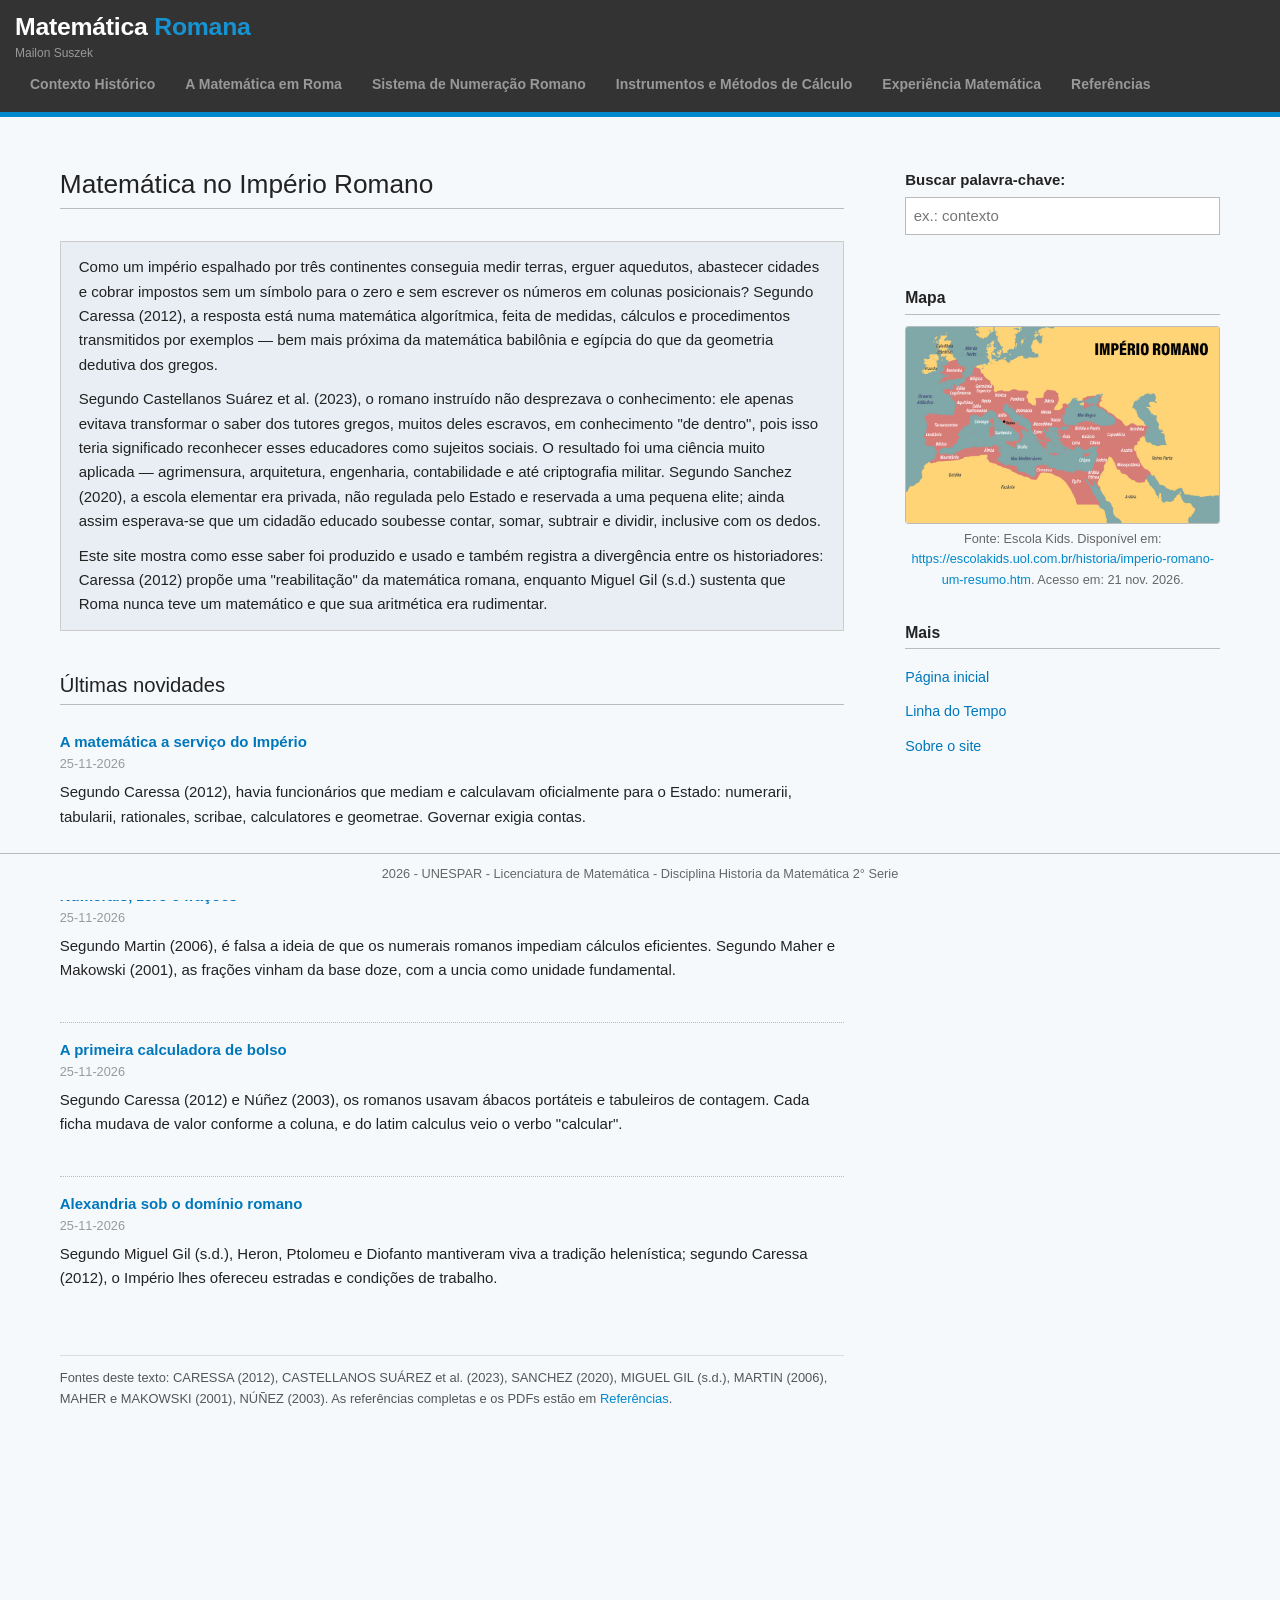
==== commit 3262d2fd: "site 0.6" ====
--- a/index.html
+++ b/index.html
@@ -6,7 +6,7 @@
 <title>Início | Matemática Romana</title>
 <meta name="theme-color" content="#0088cc">
 <link rel="icon" href="img/favicon.svg?v=11" type="image/svg+xml">
-<link rel="stylesheet" href="css/style.css?v=41">
+<link rel="stylesheet" href="css/style.css?v=42">
 </head>
 <body>
 
@@ -26,33 +26,36 @@
   <div id="content-left">
     <h2>Matemática no Império Romano</h2>
     <div class="intro-quote">
-      <p>Como uma das maiores civilizações da Antiguidade conseguiu construir aquedutos monumentais, estradas lendárias e gerenciar um império gigante espalhado por três continentes sem utilizar o número zero ou um sistema numérico posicional?</p>
-      <p>Nesse site, exploraremos o universo da matemática no Império Romano, compreendendo como as necessidades práticas de administração e engenharia moldaram o modo de contar e calcular dos romanos, e como essa tradição conviveu com o brilhantismo teórico dos sábios de Alexandria sob o domínio de Roma.</p>
+      <p>Como um império espalhado por três continentes conseguia medir terras, erguer aquedutos, abastecer cidades e cobrar impostos sem um símbolo para o zero e sem escrever os números em colunas posicionais? Segundo Caressa (2012), a resposta está numa matemática algorítmica, feita de medidas, cálculos e procedimentos transmitidos por exemplos — bem mais próxima da matemática babilônia e egípcia do que da geometria dedutiva dos gregos.</p>
+      <p>Segundo Castellanos Suárez et al. (2023), o romano instruído não desprezava o conhecimento: ele apenas evitava transformar o saber dos tutores gregos, muitos deles escravos, em conhecimento "de dentro", pois isso teria significado reconhecer esses educadores como sujeitos sociais. O resultado foi uma ciência muito aplicada — agrimensura, arquitetura, engenharia, contabilidade e até criptografia militar. Segundo Sanchez (2020), a escola elementar era privada, não regulada pelo Estado e reservada a uma pequena elite; ainda assim esperava-se que um cidadão educado soubesse contar, somar, subtrair e dividir, inclusive com os dedos.</p>
+      <p>Este site mostra como esse saber foi produzido e usado e também registra a divergência entre os historiadores: Caressa (2012) propõe uma "reabilitação" da matemática romana, enquanto Miguel Gil (s.d.) sustenta que Roma nunca teve um matemático e que sua aritmética era rudimentar.</p>
     </div>
 
     <h3>Últimas novidades</h3>
     <div id="news">
       <div class="item">
-        <h4><a href="instrumentos-e-metodos-de-calculo.html">A matemática prática do Império</a></h4>
-        <p class="timestamp">21-11-2026</p>
-        <p>Compreender a natureza prática e utilitária da matemática romana em áreas como agrimensura, arquitetura e administração imperial.</p>
+        <h4><a href="contexto-historico.html">A matemática a serviço do Império</a></h4>
+        <p class="timestamp">25-11-2026</p>
+        <p>Segundo Caressa (2012), havia funcionários que mediam e calculavam oficialmente para o Estado: numerarii, tabularii, rationales, scribae, calculatores e geometrae. Governar exigia contas.</p>
       </div>
       <div class="item">
-        <h4><a href="sistema-de-numeracao-romana.html">Sistema de numeração romano</a></h4>
-        <p class="timestamp">21-11-2026</p>
-        <p>Dominar a estrutura do sistema de numeração romano (I, V, X, L, C, D, M) e as convenções para representar grandes quantidades.</p>
+        <h4><a href="sistema-de-numeracao-romana.html">Numerais, zero e frações</a></h4>
+        <p class="timestamp">25-11-2026</p>
+        <p>Segundo Martin (2006), é falsa a ideia de que os numerais romanos impediam cálculos eficientes. Segundo Maher e Makowski (2001), as frações vinham da base doze, com a uncia como unidade fundamental.</p>
       </div>
       <div class="item">
-        <h4><a href="instrumentos-e-metodos-de-calculo.html">Instrumentos de cálculo mecânico</a></h4>
-        <p class="timestamp">21-11-2026</p>
-        <p>Explicar o funcionamento dos instrumentos de cálculo mecânico romanos, como o ábaco de cera e o ábaco de fichas.</p>
+        <h4><a href="instrumentos-e-metodos-de-calculo.html">A primeira calculadora de bolso</a></h4>
+        <p class="timestamp">25-11-2026</p>
+        <p>Segundo Caressa (2012) e Núñez (2003), os romanos usavam ábacos portáteis e tabuleiros de contagem. Cada ficha mudava de valor conforme a coluna, e do latim calculus veio o verbo "calcular".</p>
       </div>
       <div class="item">
-        <h4><a href="contexto-historico.html">O papel de Alexandria e seus pensadores</a></h4>
-        <p class="timestamp">21-11-2026</p>
-        <p>Analisar o papel de Alexandria durante o período romano e as contribuições de pensadores como Heron, Diófanto e Pappus.</p>
+        <h4><a href="experiencia-matematica.html">Alexandria sob o domínio romano</a></h4>
+        <p class="timestamp">25-11-2026</p>
+        <p>Segundo Miguel Gil (s.d.), Heron, Ptolomeu e Diofanto mantiveram viva a tradição helenística; segundo Caressa (2012), o Império lhes ofereceu estradas e condições de trabalho.</p>
       </div>
     </div>
+
+    <p class="fonte-nota">Fontes deste texto: CARESSA (2012), CASTELLANOS SUÁREZ et al. (2023), SANCHEZ (2020), MIGUEL GIL (s.d.), MARTIN (2006), MAHER e MAKOWSKI (2001), NÚÑEZ (2003). As referências completas e os PDFs estão em <a href="referencias.html">Referências</a>.</p>
   </div>
 
   <div id="sidebar">
@@ -78,6 +81,6 @@
   <p>2026 - UNESPAR - Licenciatura de Matemática - Disciplina Historia da Matemática 2° Serie</p>
 </div>
 
-<script src="js/main.js?v=39"></script>
+<script src="js/main.js?v=41"></script>
 </body>
 </html>
--- a/css/style.css
+++ b/css/style.css
@@ -141,6 +141,16 @@
 ul.referencias { list-style: none; margin: 0; padding: 0; }
 ul.referencias li { margin: 0 0 1.1em; }
 ul.referencias li:last-child { margin-bottom: 0; }
+
+/* nota de fonte no fim de cada página */
+p.fonte-nota {
+  margin: 2em 0 0;
+  padding-top: 0.9em;
+  border-top: 1px solid #ddd;
+  font-size: 0.86em;
+  color: #555;
+}
+p.fonte-nota a { color: #08c; }
 
 /* vídeo no fim da página */
 .video-figura { margin: 2em 0 0; }
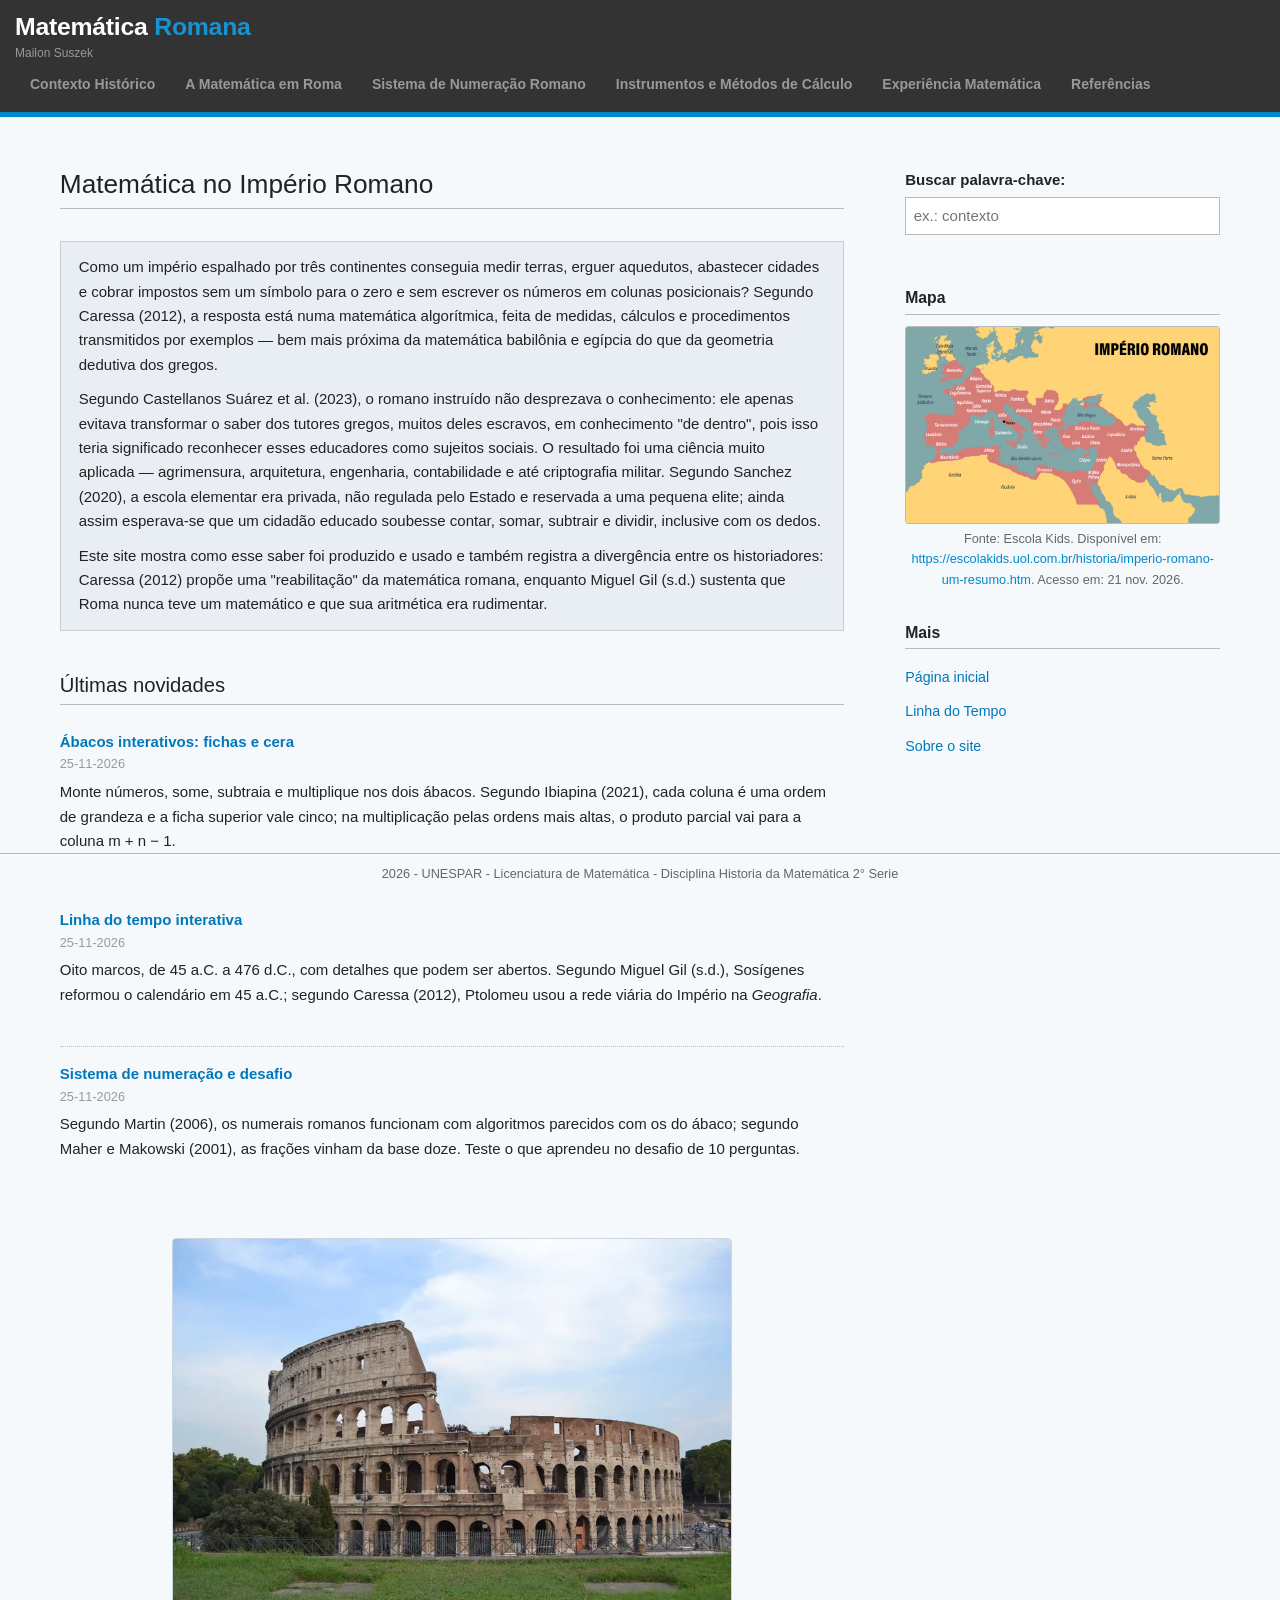
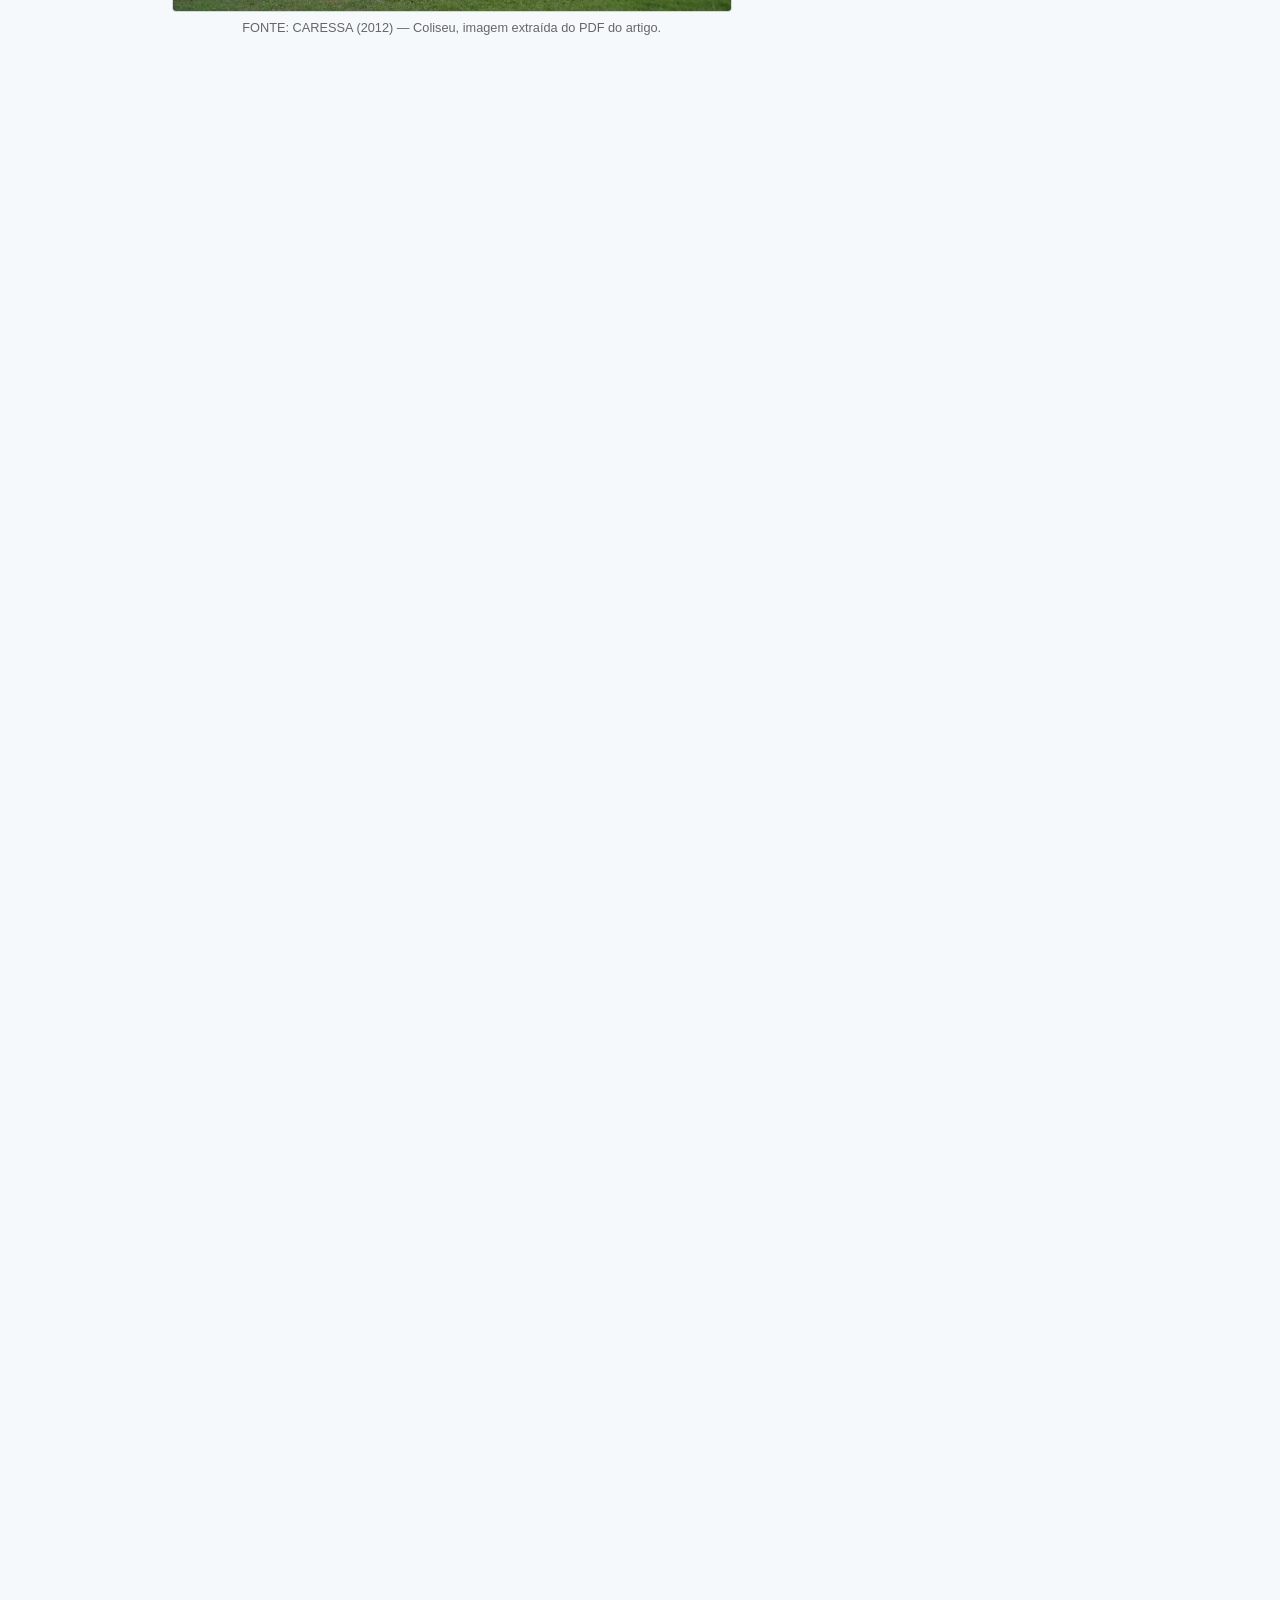
==== commit 04ea5097: "site 0.7" ====
--- a/index.html
+++ b/index.html
@@ -6,7 +6,7 @@
 <title>Início | Matemática Romana</title>
 <meta name="theme-color" content="#0088cc">
 <link rel="icon" href="img/favicon.svg?v=11" type="image/svg+xml">
-<link rel="stylesheet" href="css/style.css?v=42">
+<link rel="stylesheet" href="css/style.css?v=46">
 </head>
 <body>
 
@@ -34,28 +34,26 @@
     <h3>Últimas novidades</h3>
     <div id="news">
       <div class="item">
-        <h4><a href="contexto-historico.html">A matemática a serviço do Império</a></h4>
+        <h4><a href="instrumentos-e-metodos-de-calculo.html">Ábacos interativos: fichas e cera</a></h4>
         <p class="timestamp">25-11-2026</p>
-        <p>Segundo Caressa (2012), havia funcionários que mediam e calculavam oficialmente para o Estado: numerarii, tabularii, rationales, scribae, calculatores e geometrae. Governar exigia contas.</p>
+        <p>Monte números, some, subtraia e multiplique nos dois ábacos. Segundo Ibiapina (2021), cada coluna é uma ordem de grandeza e a ficha superior vale cinco; na multiplicação pelas ordens mais altas, o produto parcial vai para a coluna m + n − 1.</p>
       </div>
       <div class="item">
-        <h4><a href="sistema-de-numeracao-romana.html">Numerais, zero e frações</a></h4>
+        <h4><a href="linha-do-tempo.html">Linha do tempo interativa</a></h4>
         <p class="timestamp">25-11-2026</p>
-        <p>Segundo Martin (2006), é falsa a ideia de que os numerais romanos impediam cálculos eficientes. Segundo Maher e Makowski (2001), as frações vinham da base doze, com a uncia como unidade fundamental.</p>
+        <p>Oito marcos, de 45 a.C. a 476 d.C., com detalhes que podem ser abertos. Segundo Miguel Gil (s.d.), Sosígenes reformou o calendário em 45 a.C.; segundo Caressa (2012), Ptolomeu usou a rede viária do Império na <em>Geografia</em>.</p>
       </div>
       <div class="item">
-        <h4><a href="instrumentos-e-metodos-de-calculo.html">A primeira calculadora de bolso</a></h4>
+        <h4><a href="sistema-de-numeracao-romana.html">Sistema de numeração e desafio</a></h4>
         <p class="timestamp">25-11-2026</p>
-        <p>Segundo Caressa (2012) e Núñez (2003), os romanos usavam ábacos portáteis e tabuleiros de contagem. Cada ficha mudava de valor conforme a coluna, e do latim calculus veio o verbo "calcular".</p>
-      </div>
-      <div class="item">
-        <h4><a href="experiencia-matematica.html">Alexandria sob o domínio romano</a></h4>
-        <p class="timestamp">25-11-2026</p>
-        <p>Segundo Miguel Gil (s.d.), Heron, Ptolomeu e Diofanto mantiveram viva a tradição helenística; segundo Caressa (2012), o Império lhes ofereceu estradas e condições de trabalho.</p>
+        <p>Segundo Martin (2006), os numerais romanos funcionam com algoritmos parecidos com os do ábaco; segundo Maher e Makowski (2001), as frações vinham da base doze. Teste o que aprendeu no desafio de 10 perguntas.</p>
       </div>
     </div>
+    <figure class="imagem-final">
+      <img src="img/coliseu-final.webp" alt="Coliseu, Roma">
+      <figcaption>FONTE: CARESSA (2012) — Coliseu, imagem extraída do PDF do artigo.</figcaption>
+    </figure>
 
-    <p class="fonte-nota">Fontes deste texto: CARESSA (2012), CASTELLANOS SUÁREZ et al. (2023), SANCHEZ (2020), MIGUEL GIL (s.d.), MARTIN (2006), MAHER e MAKOWSKI (2001), NÚÑEZ (2003). As referências completas e os PDFs estão em <a href="referencias.html">Referências</a>.</p>
   </div>
 
   <div id="sidebar">
@@ -81,6 +79,6 @@
   <p>2026 - UNESPAR - Licenciatura de Matemática - Disciplina Historia da Matemática 2° Serie</p>
 </div>
 
-<script src="js/main.js?v=41"></script>
+<script src="js/main.js?v=44"></script>
 </body>
 </html>
--- a/css/style.css
+++ b/css/style.css
@@ -142,28 +142,18 @@
 ul.referencias li { margin: 0 0 1.1em; }
 ul.referencias li:last-child { margin-bottom: 0; }
 
-/* nota de fonte no fim de cada página */
-p.fonte-nota {
-  margin: 2em 0 0;
-  padding-top: 0.9em;
-  border-top: 1px solid #ddd;
-  font-size: 0.86em;
-  color: #555;
-}
-p.fonte-nota a { color: #08c; }
-
-/* vídeo no fim da página */
-.video-figura { margin: 2em 0 0; }
-.video-figura video {
+/* imagem histórica no fim de cada página */
+.imagem-final { margin: 2.5em 0 0; text-align: center; }
+.imagem-final img {
   display: block;
   width: 100%;
-  max-width: 360px;
+  max-width: 560px;
+  height: auto;
   margin: 0 auto;
-  height: auto;
-  background: #000;
   border: 1px solid #ccd6e0;
   border-radius: 4px;
 }
+.imagem-final figcaption { margin-top: 0.5em; font-size: 0.85em; color: #666; }
 
 /* ---------- ábaco interativo ---------- */
 .abaco {
@@ -861,6 +851,16 @@
   line-height: 1.6;
   color: #444;
 }
+.tl-imagem { margin: 0 0 1.2em; padding: 0 1.3em 0 calc(1.3em + 40px + 0.9em); }
+.tl-imagem img {
+  display: block;
+  width: 100%;
+  max-width: 560px;
+  height: auto;
+  border: 1px solid #ccd6e0;
+  border-radius: 4px;
+}
+.tl-imagem figcaption { margin-top: 0.4em; font-size: 0.82em; color: #666; }
 .tl-evento.aberto .tl-detalhe { grid-template-rows: 1fr; }
 @keyframes tl-pulso {
   0% { box-shadow: 0 0 0 0 rgba(8, 136, 204, 0.35); }
@@ -882,6 +882,7 @@
   .tl-icone svg { width: 18px; height: 18px; }
   .tl-titulo { font-size: 1.05em; }
   .tl-detalhe-interno p { padding: 0 1em 1.1em; }
+  .tl-imagem { padding: 0 1em 0.4em; }
 }
 
 @media (prefers-reduced-motion: reduce) {
